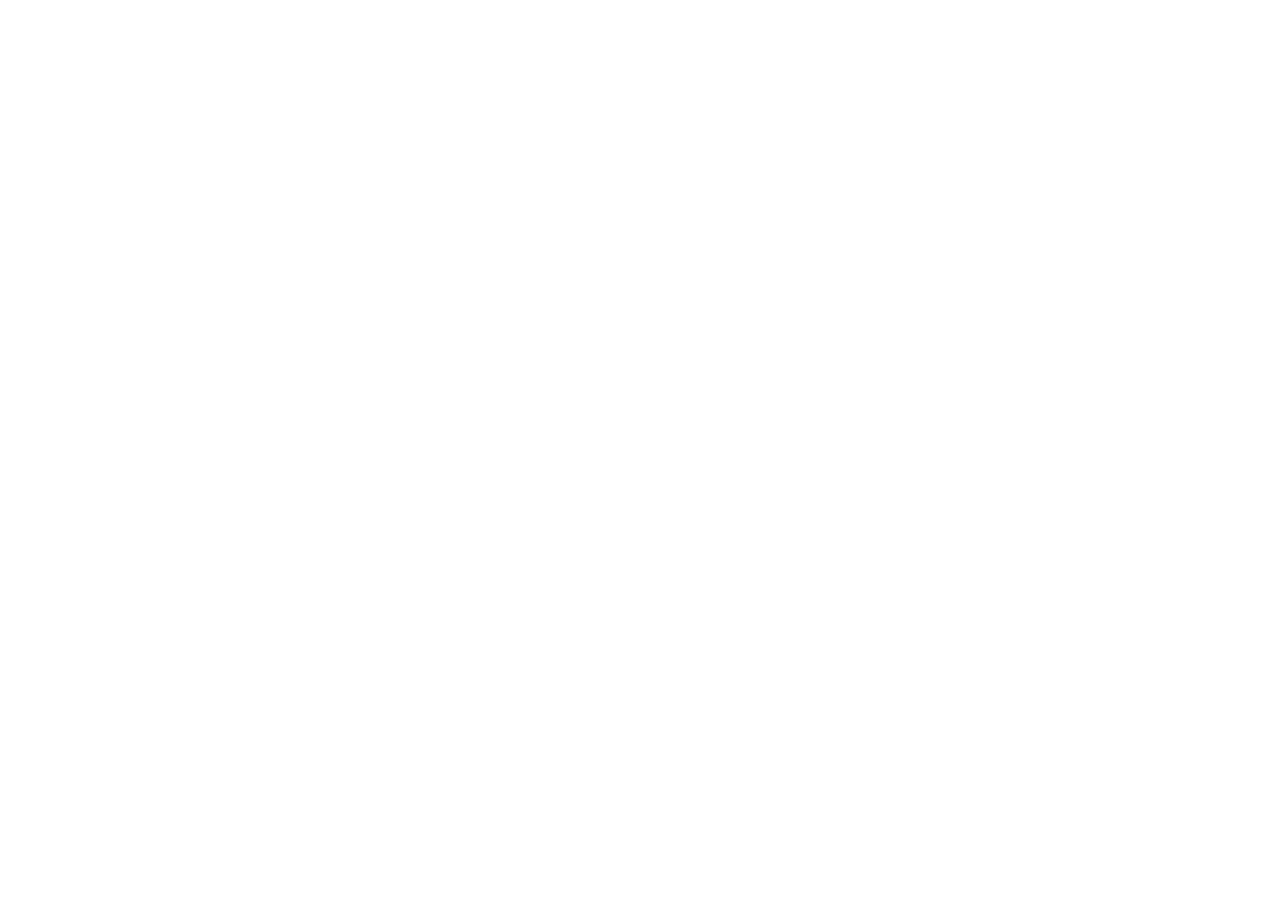
==== index.html @ d4cbd6be "Se subio la estructura dela Pagina" ====
<!DOCTYPE html>
<html lang="en">
<head>
    <meta charset="UTF-8">
    <meta name="viewport" content="width=device-width, initial-scale=1.0">
    <title>Document</title>
</head>
<body>
    
</body>
</html>
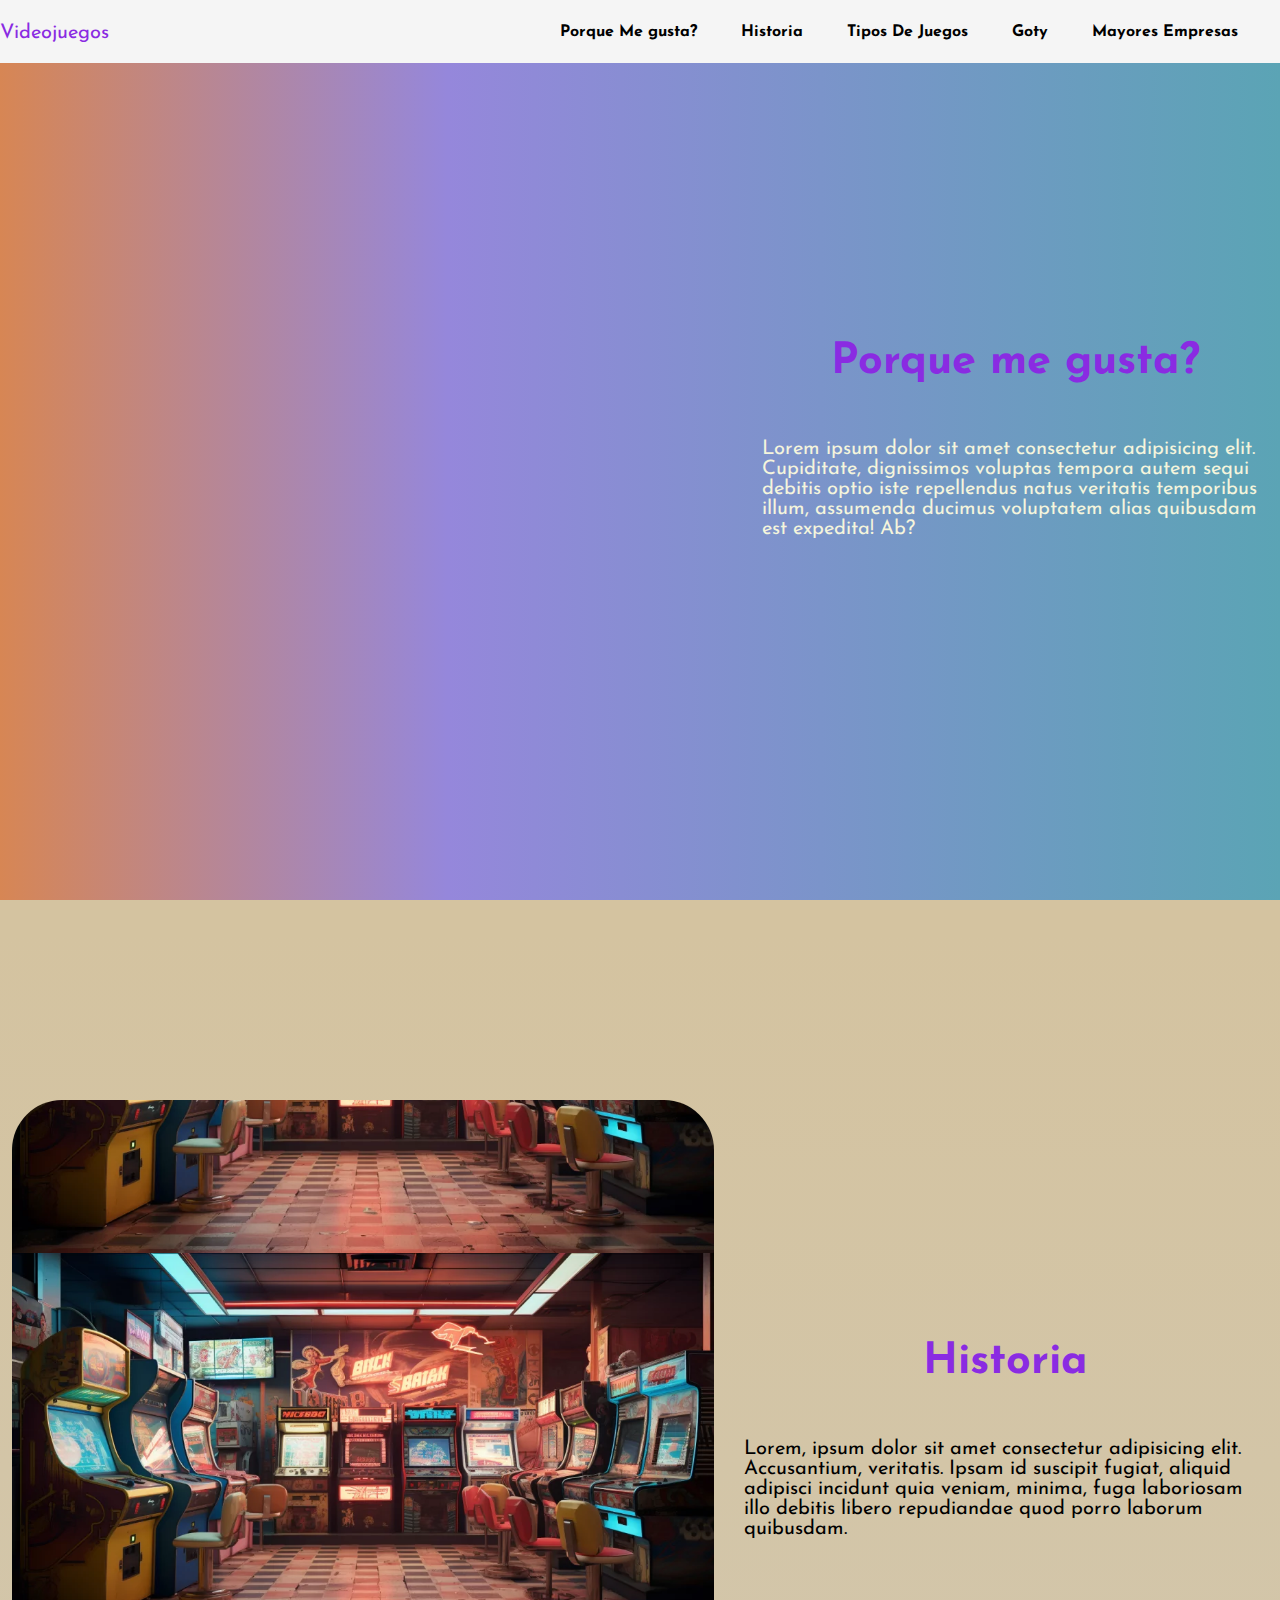
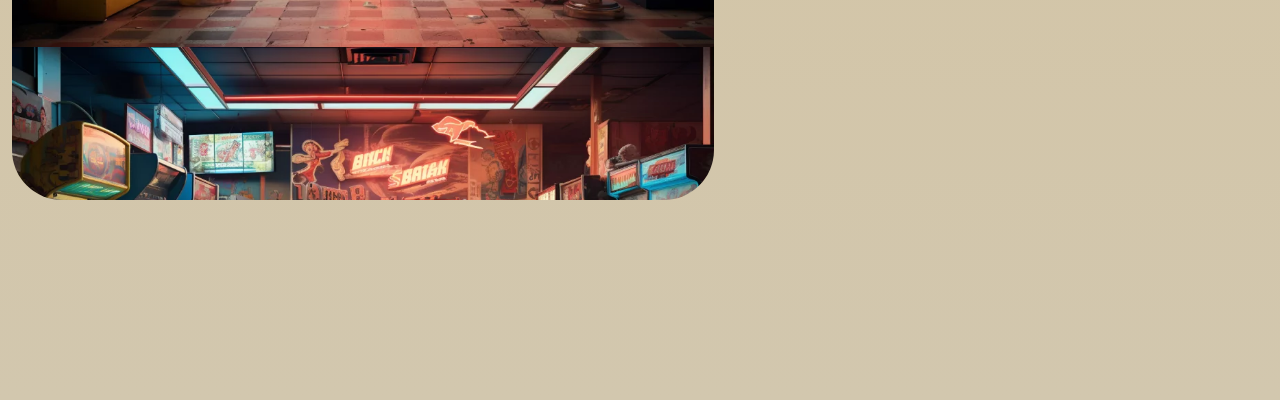
==== commit 26eeabef: "Se adelanto la primera parte del programa" ====
--- a/index.html
+++ b/index.html
@@ -1,11 +1,58 @@
 <!DOCTYPE html>
 <html lang="en">
+
 <head>
     <meta charset="UTF-8">
     <meta name="viewport" content="width=device-width, initial-scale=1.0">
+    <link rel="stylesheet" href="./assets/Estilos/stylesPrincipal.css">
+    <style>
+        @import url('https://fonts.googleapis.com/css2?family=Josefin+Sans&display=swap');
+    </style>
     <title>Document</title>
 </head>
+
 <body>
-    
+
+    <header>
+        <div class="container">
+            <p><span class="colorTit">Videojuegos</span></p>
+            <nav>
+                <a href="#pqg">Porque Me gusta?</a>
+                <a href="#Historia">Historia</a>
+                <a href="#">Tipos De Juegos</a>
+                <a href="#">Goty</a>
+                <a href="#">Mayores Empresas</a>
+            </nav>
+        </div>
+    </header>
+
+    <section id="pqg">
+        <div class="container">
+            <div class="img-container"></div>
+            <div class="texto">
+
+                <h2><span class="colorTit">Porque me gusta?</span></h2>
+                <p>
+                    Lorem ipsum dolor sit amet consectetur adipisicing elit. Cupiditate, dignissimos voluptas tempora
+                    autem sequi debitis optio iste repellendus natus veritatis temporibus illum, assumenda ducimus
+                    voluptatem alias quibusdam est expedita! Ab?
+                </p>
+            </div>
+        </div>
+    </section>
+
+
+    <section id="Historia">
+        <div class="container">
+            <div class="img-container"></div>
+            <div class="texto">
+                <h2><span class="colorTit">Historia</span></h2>
+                <p>Lorem, ipsum dolor sit amet consectetur adipisicing elit. Accusantium, veritatis. Ipsam id suscipit
+                    fugiat, aliquid adipisci incidunt quia veniam, minima, fuga laboriosam illo debitis libero
+                    repudiandae quod porro laborum quibusdam.</p>
+            </div>
+        </div>
+    </section>
 </body>
+
 </html>--- a/assets/Estilos/stylesPrincipal.css
+++ b/assets/Estilos/stylesPrincipal.css
@@ -0,0 +1,205 @@
+* {
+    box-sizing: border-box;
+}
+
+html {
+    scroll-behavior: smooth;
+}
+
+
+body {
+    font-family: 'Roboto', 'sans-serif';
+    margin: 0;
+}
+
+h1 {
+    font-size: 3.5em;
+}
+
+h2 {
+    font-size: 2.7em
+}
+
+;
+
+h3 {
+    font-size: 2em;
+}
+
+p {
+    font-size: 1.25em;
+}
+
+ul {
+    list-style: none;
+}
+
+li {
+    font-size: 1.25em;
+}
+
+button {
+    font-size: 1.5zem;
+    font-weight: bold;
+    padding: 18px 20px;
+    border-radius: 10px;
+    border: 1px solid rgba(0, 0, 0, 0.5);
+    box-shadow: 2px 2px 18px rgba(0, 0, 0, 0.5);
+    color: white;
+    background-color: blueviolet;
+}
+
+button:hover {
+    background-color: rgb(101, 33, 165);
+}
+
+.container {
+    max-width: 1400px;
+    margin: auto;
+}
+
+.colorTit {
+    color: blueviolet;
+    font-family: 'Josefin Sans', sans-serif;
+}
+
+header {
+    background-color: rgb(245, 245, 245);
+}
+
+header .container {
+    display: flex;
+    flex-direction: column;
+    align-items: center;
+}
+
+header nav {
+    display: flex;
+    justify-content: center;
+    padding-bottom: 25px;
+}
+
+header a {
+    padding: 5px 12px;
+    text-decoration: none;
+    font-weight: bold;
+    color: black;
+    margin: 0 10px;
+    font-family: 'Josefin Sans', sans-serif;
+}
+
+header a:hover {
+    color: blueviolet;
+}
+
+#pqg .container {
+    text-align: center;
+    padding: 200px 12px;
+}
+
+#pqg {
+
+    background: rgb(215,134,84);
+    background: linear-gradient(90deg, rgba(215,134,84,1) 0%, rgba(149,135,219,1) 35%, rgba(91,164,181,1) 100%);
+}
+
+
+
+header {
+    position: fixed;
+    width: 100%;
+}
+
+header .container {
+    flex-direction: row;
+    justify-content: space-between;
+}
+
+header nav {
+    flex-direction: row;
+    padding-bottom: 0;
+    padding-right: 20px;
+}
+
+#pqg .container {
+    display: flex;
+    justify-content: space-evenly;
+
+}
+
+#pqg .texto {
+    width: 50%;
+    max-width: 600px;
+    text-align: initial;
+    padding-left: 50px;
+    display: flex;
+    flex-direction: column;
+    align-items: center;
+    justify-content: center;
+    font-family: 'Josefin Sans', sans-serif;
+    color: beige;
+
+}
+
+#pqg .img-container {
+    border-radius: 50px;
+    background-image: url('../img/stt.gif');
+    background-size: cover;
+    background-position: center center;
+    height: 500px;
+    width: 800px;
+
+}
+
+#pqg h2 {
+    margin-top: 0px;
+}
+
+
+
+
+#Historia {
+
+    background: rgb(210, 199, 174);
+    background: linear-gradient(0deg, rgba(210, 199, 174, 1) 0%, rgba(212, 195, 160, 1) 97%);
+}
+
+#Historia .container {
+    display: flex;
+    justify-content: space-evenly;
+
+}
+
+#Historia .texto {
+
+    width: 50%;
+    max-width: 600px;
+    text-align: initial;
+    padding-left: 30px;
+    display: flex;
+    flex-direction: column;
+    align-items: center;
+    justify-content: center;
+    font-family: 'Josefin Sans', sans-serif;
+    color: black;
+
+}
+
+#Historia h2 {
+    margin-top: 0px;
+}
+
+#Historia .container {
+    text-align: center;
+    padding: 200px 12px;
+}
+
+#Historia .img-container {
+    border-radius: 50px;
+    background-image: url('../img/hisPrincipal.webp');
+    background-size: contain;
+    background-position: center center;
+    height: 700px;
+    width: 800px;
+
+}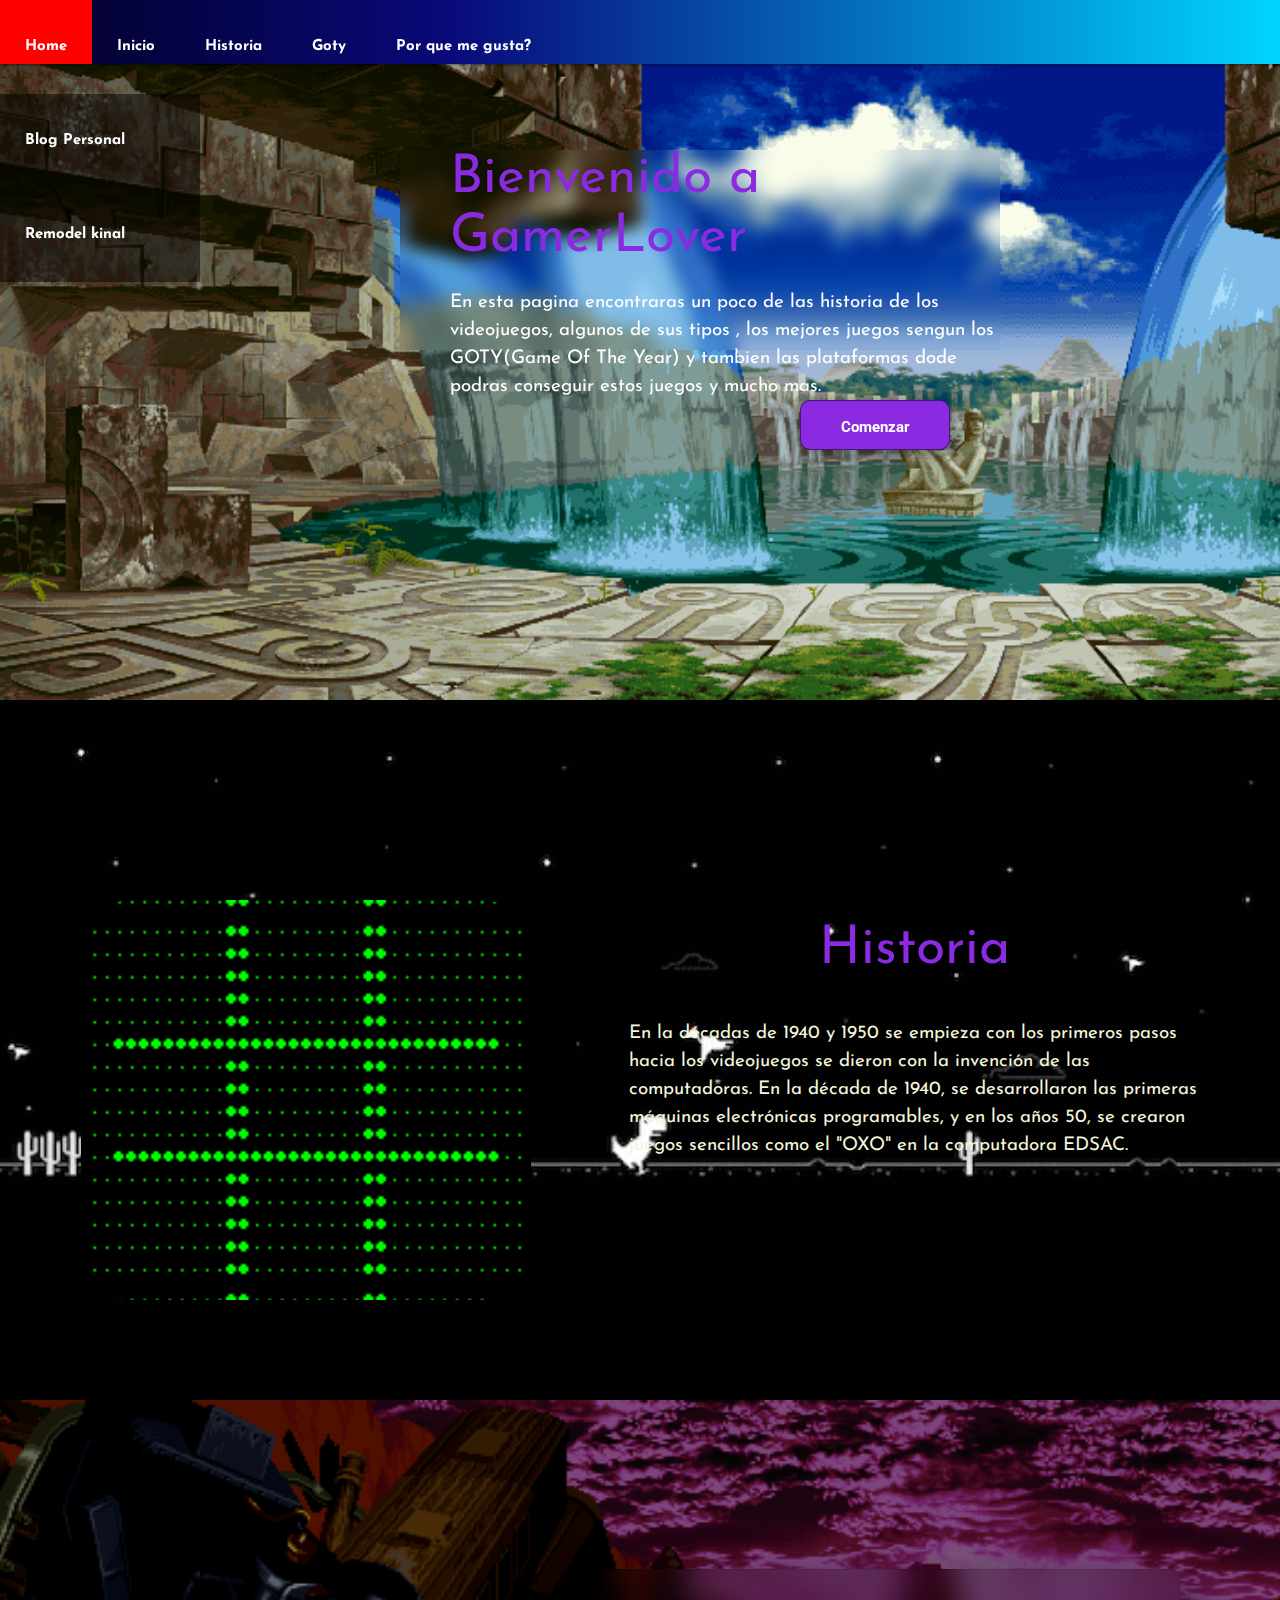
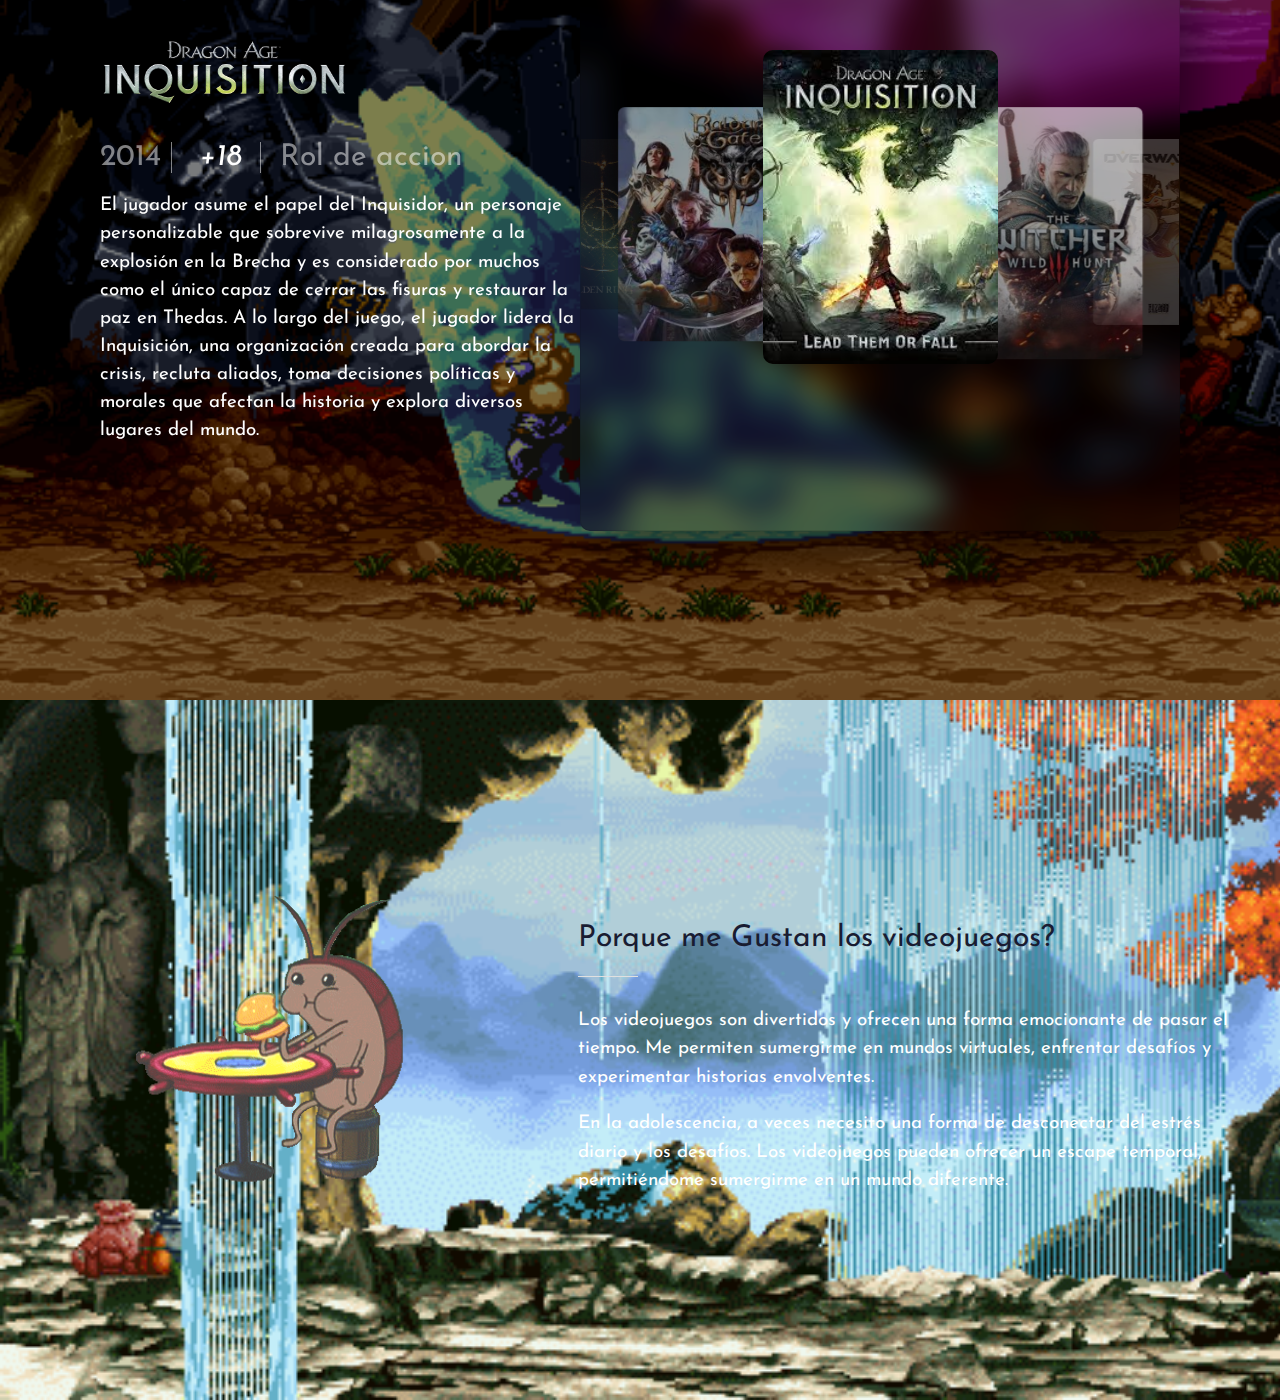
==== commit 747cc168: "Se termino la primera y la segunda parte del proyecto" ====
--- a/index.html
+++ b/index.html
@@ -5,23 +5,43 @@
     <meta charset="UTF-8">
     <meta name="viewport" content="width=device-width, initial-scale=1.0">
     <link rel="stylesheet" href="./assets/Estilos/stylesPrincipal.css">
+    <link rel="stylesheet" href="./assets/font-awesome-4.7.0/css/font-awesome.min.css">
+    <link rel="stylesheet" href="https://cdnjs.cloudflare.com/ajax/libs/materialize/1.0.0/css/materialize.min.css">
     <style>
         @import url('https://fonts.googleapis.com/css2?family=Josefin+Sans&display=swap');
     </style>
+    <style>
+        @import url('https://fonts.googleapis.com/css2?family=Poppins:ital,wght@0,400;0,500;1,300&display=swap');
+    </style>
+    <link rel="preconnect" href="https://fonts.googleapis.com">
+    <link rel="preconnect" href="https://fonts.gstatic.com" crossorigin>
+    <link href="https://fonts.googleapis.com/css2?family=Archivo+Black&family=Roboto:wght@400;700&display=swap"
+        rel="stylesheet">
     <title>Document</title>
 </head>
 
 <body>
 
     <header>
-        <div class="container">
-            <p><span class="colorTit">Videojuegos</span></p>
+        <div class="container1">
             <nav>
-                <a href="#pqg">Porque Me gusta?</a>
-                <a href="#Historia">Historia</a>
-                <a href="#">Tipos De Juegos</a>
-                <a href="#">Goty</a>
-                <a href="#">Mayores Empresas</a>
+                <ul class="menu-horizontal">
+                    <li>
+                        <a href="#">Home</a>
+                        <ul class="menu-vertical">                            
+                            <li><a href="./assets/Paginas/Biografia.html">Blog Personal</a></li>
+                            <li><a href="./assets/Paginas/Kinal.html">Remodel kinal</a></li>
+                        </ul>
+                    </li>
+                    <li><a href="#pqg">Inicio</a></li>
+                    <li>
+                        <a href="#Historia">Historia</a>
+                        <ul class="menu-vertical"></ul>
+                    </li>
+                    <li><a href="#Goty">Goty</a></li>
+                    <li><a href="#Por">Por que me gusta?</a></li>
+
+                </ul>
             </nav>
         </div>
     </header>
@@ -29,15 +49,15 @@
     <section id="pqg">
         <div class="container">
             <div class="img-container"></div>
-            <div class="texto">
-
-                <h2><span class="colorTit">Porque me gusta?</span></h2>
+            <div class="inicio">
+                <h2><span class="colorTit">Bienvenido a GamerLover</span></h2>
                 <p>
-                    Lorem ipsum dolor sit amet consectetur adipisicing elit. Cupiditate, dignissimos voluptas tempora
-                    autem sequi debitis optio iste repellendus natus veritatis temporibus illum, assumenda ducimus
-                    voluptatem alias quibusdam est expedita! Ab?
-                </p>
-            </div>
+                    En esta pagina encontraras un poco de las historia de los videojuegos, algunos de sus tipos
+                    , los mejores juegos sengun los GOTY(Game Of The Year) y tambien las plataformas dode
+                    podras conseguir estos juegos y mucho mas.
+                </p>
+            </div>
+            <button class="botInicio" onclick="window.location.href='#Historia'">Comenzar</button>
         </div>
     </section>
 
@@ -47,12 +67,223 @@
             <div class="img-container"></div>
             <div class="texto">
                 <h2><span class="colorTit">Historia</span></h2>
-                <p>Lorem, ipsum dolor sit amet consectetur adipisicing elit. Accusantium, veritatis. Ipsam id suscipit
-                    fugiat, aliquid adipisci incidunt quia veniam, minima, fuga laboriosam illo debitis libero
-                    repudiandae quod porro laborum quibusdam.</p>
-            </div>
-        </div>
-    </section>
+                <p> En la décadas de 1940 y 1950 se empieza con los primeros pasos hacia los videojuegos se dieron
+                    con la invención de las computadoras. En la década de 1940, se desarrollaron las
+                    primeras máquinas electrónicas programables, y en los años 50, se crearon
+                    juegos sencillos como el "OXO" en la computadora EDSAC.</p>
+            </div>
+        </div>
+    </section>
+
+
+    <section id="Goty">
+        <div class="banner">
+            <div class="content dragon active">
+                <img src="./assets/img/goty1.png" alt="" class="game-title">
+                <h4>
+                    <span>2014</span>
+                    <span><i>+18</i></span>
+                    <span>Rol de accion</span>
+                </h4>
+                <p>El jugador asume el papel del Inquisidor, un personaje personalizable que sobrevive milagrosamente a
+                    la explosión en la Brecha y es considerado por muchos como el único capaz de cerrar las fisuras y
+                    restaurar la paz en Thedas. A lo largo del juego, el jugador lidera la Inquisición, una organización
+                    creada para abordar la crisis, recluta aliados, toma decisiones políticas y morales que afectan la
+                    historia y explora diversos lugares del mundo.
+                </p>
+            </div>
+            <div class="content fondo2">
+                <img src="./assets/img/goty2.png" alt="" class="game-title">
+                <h4>
+                    <span>2015</span>
+                    <span><i>+18</i></span>
+                    <span>Rol de Accion</span>
+                </h4>
+                <p>"The Witcher 3: Wild Hunt" sigue la historia de Geralt de Rivia, un cazador de monstruos mutado, en
+                    su búsqueda para encontrar a su hija adoptiva, Ciri, quien está siendo perseguida por una misteriosa
+                    fuerza llamada la Cacería Salvaje. Ambientado en un vasto mundo abierto, los jugadores exploran The
+                    Continent, enfrentándose a monstruos, participando en intrigas políticas y tomando decisiones que
+                    afectan la trama.
+                </p>
+
+            </div>
+            <div class="content fondo3">
+                <img src="./assets/img/goty3.png" alt="" class="game-title">
+                <h4>
+                    <span>2016</span>
+                    <span><i>+12</i></span>
+                    <span>FPS</span>
+                </h4>
+                <p>
+                    "Overwatch" es un juego de disparos en primera persona (FPS) desarrollado por Blizzard
+                    Entertainment. Aunque no tiene una historia de campaña tradicional, se centra en un mundo futurista
+                    donde héroes con habilidades especiales luchan para proteger o conquistar objetivos.</p>
+
+            </div>
+            <div class="content fondo4">
+                <img src="./assets/img/goty4.png" alt="" class="game-title">
+                <h4>
+                    <span>2017</span>
+                    <span><i>+12</i></span>
+                    <span>acción-aventura y videojuego posapocalíptico </span>
+                </h4>
+                <p>"The Legend of Zelda: Breath of the Wild" sigue a Link mientras despierta en un Hyrule en ruinas y
+                    enfrenta la amenaza del malvado Calamity Ganon. Los jugadores exploran un vasto mundo abierto,
+                    resuelven rompecabezas en templos y santuarios, y participan en combates variados para mejorar a
+                    Link y prepararse para enfrentar a Ganon y salvar Hyrule.
+                </p>
+
+            </div>
+            <div class="content fondo5">
+                <img src="./assets/img/goty5.png" alt="" class="game-title">
+                <h4>
+                    <span>2018</span>
+                    <span><i>+18</i></span>
+                    <span> Acción-aventura
+                        Hack and slash</span>
+                </h4>
+                <p>El juego se centra en Kratos, un antiguo dios espartano que, después de las trágicas experiencias en
+                    Grecia, ha buscado un nuevo comienzo en Midgard, el reino de la mitología nórdica. Kratos ahora vive
+                    como un hombre en la tierra de los dioses nórdicos y tiene un hijo llamado Atreus. Juntos, emprenden
+                    un viaje para esparcir las cenizas de la difunta esposa y madre de Atreus, Faye, desde la cima de la
+                    montaña más alta de Midgard.
+                </p>
+            </div>
+            <div class="content fondo6">
+                <img src="./assets/img/goty6.png" alt="" class="game-title">
+                <h4>
+                    <span>2019</span>
+                    <span><i>+18</i></span>
+                    <span>acción-aventura</span>
+                </h4>
+                <p>"Sekiro: Shadows Die Twice" se desarrolla en el Japón de la era Sengoku en el siglo XVI. El jugador
+                    asume el papel de Wolf, un shinobi o guerrero ninja, que busca rescatar a su señor secuestrado y
+                    vengarse de sus enemigos. La historia implica elementos de mitología japonesa, guerra feudal y
+                    misterios oscuros.
+                </p>
+            </div>
+            <div class="content fondo7">
+                <img src="./assets/img/goty7.png" alt="" class="game-title">
+                <h4>
+                    <span>2020</span>
+                    <span><i>+18</i></span>
+                    <span>Terror
+                        Acción-aventura</span>
+                </h4>
+                <p>La historia sigue a Ellie, una joven superviviente en un mundo postapocalíptico afectado por una
+                    infección fúngica que convierte a las personas en criaturas hostiles. Ambientado en un Estados
+                    Unidos devastado, el juego se centra en las relaciones, la moralidad y las consecuencias de las
+                    acciones. La trama también aborda temas de venganza y perdón.
+                </p>
+            </div>
+            <div class="content fondo8">
+                <img src="./assets/img/goty8.png" alt="" class="game-title">
+                <h4>
+                    <span>2021</span>
+                    <span><i>+12+</i></span>
+                    <span>acción-aventura y videojuego de plataformas</span>
+                </h4>
+                <p>El juego sigue la historia de Cody y May, una pareja que está a punto de divorciarse. Sin embargo,
+                    sus hijas crean dos muñecos mágicos que cobran vida, representando a sus padres. Los jugadores
+                    asumen el control de estos muñecos, llamados Cody y May, mientras navegan por un mundo surrealista y
+                    mágico creado a partir de elementos cotidianos del hogar.
+                </p>
+            </div>
+            <div class="content fondo9">
+                <img src="./assets/img/goty9.png" alt="" class="game-title">
+                <h4>
+                    <span>2022</span>
+                    <span><i>+16+</i></span>
+                    <span>Rol de acción</span>
+                </h4>
+                <p>"Elden Ring" se desarrolla en un vasto mundo de fantasía creado por Hidetaka Miyazaki, el director de
+                    juegos aclamado por "Dark Souls" y "Bloodborne", junto con la contribución del autor George R. R.
+                    Martin. El juego presenta un mundo rico en mitología, con un enfoque en la exploración y la
+                    narrativa.
+                </p>
+            </div>
+            <div class="content fondo10">
+                <img src="./assets/img/goty10.png" alt="" class="game-title">
+                <h4>
+                    <span>2023</span>
+                    <span><i>+18+</i></span>
+                    <span>Rol</span>
+                </h4>
+                <p>Lorem ipsum dolor sit amet consectetur adipisicing elit. Ipsa iste repellat voluptates, corrupti
+                    asperiores incidunt molestiae fugit quis, velit commodi natus aut consectetur error dolor! Illo
+                    velit a laudantium unde.
+                </p>
+            </div>
+            <div class="carousel-box">
+                <div class="carousel">
+                    <div class="carousel-item" onClick="changeBg('bg-dragon.jpg', 'dragon');">
+                        <img src="./assets/img/dragonPortada.jpg" alt="">
+                    </div>
+
+                    <div class="carousel-item" onClick="changeBg('bg-fondo2.jpg', 'fondo2'); ">
+                        <img src="./assets/img/Portada2.jpg" alt="">
+                    </div>
+
+                    <div class="carousel-item" onclick="changeBg('bg-fondo3.jpg', 'fondo3'); ">
+                        <img src="./assets/img/portada3.jpg" alt="">
+                    </div>
+
+                    <div class="carousel-item" onclick="changeBg('bg-fondo4.jpg', 'fondo4'); ">
+                        <img src="./assets/img/portada4.jpg" alt="">
+                    </div>
+
+                    <div class="carousel-item" onclick="changeBg('bg-fondo5.jpg', 'fondo5'); ">
+                        <img src="./assets/img/portada5.jpg" alt="">
+                    </div>
+
+                    <div class="carousel-item" onclick="changeBg('bg-fondo6.jpg', 'fondo6'); ">
+                        <img src="./assets/img/portada6.jpg" alt="">
+                    </div>
+
+                    <div class="carousel-item" onclick="changeBg('bg-fondo7.jpg', 'fondo7'); ">
+                        <img src="./assets/img/portada7.jpg" alt="">
+                    </div>
+
+                    <div class="carousel-item">
+                        <img src="./assets/img/portada8.jpg" alt="">
+                    </div>
+
+                    <div class="carousel-item" onclick="changeBg('bg-fondo9.jpg', 'fondo9'); ">
+                        <img src="./assets/img/portada9.png" alt="">
+                    </div>
+
+                    <div class="carousel-item" onclick="changeBg('bg-fondo10.jpg', 'fondo10'); ">
+                        <img src="./assets/img/portada10.jpg" alt="">
+                    </div>
+                </div>
+            </div>
+        </div>
+
+    </section>
+
+    <section id="Por">
+        <div class="about">
+            <img src="./assets/img/comiendo.gif" alt="">
+            <div class="about-info">
+                <h2>Porque me Gustan los videojuegos?</h2>
+                <div class="divider"></div>
+                <p> Los videojuegos son divertidos y ofrecen una forma emocionante de pasar el tiempo. Me permiten
+                    sumergirme en mundos virtuales, enfrentar desafíos y experimentar historias envolventes.</p>
+                <p></p>
+                <p></p>
+                <p> En la adolescencia, a veces necesito una forma de desconectar del estrés diario y los desafíos. Los
+                    videojuegos pueden ofrecer un escape temporal, permitiéndome sumergirme en un mundo diferente.</p>
+            </div>
+        </div>
+    </section>
+    <script src="https://code.jquery.com/jquery-3.7.0.js"></script>
+    <script src="https://cdnjs.cloudflare.com/ajax/libs/materialize/1.0.0/js/materialize.min.js"></script>
+    <script src="./assets/Scripts/Principal.js"></script>
+    <script>
+        $(document).ready(function () {
+            $('.carousel').carousel();
+        });
+    </script>
 </body>
 
 </html>--- a/assets/Estilos/stylesPrincipal.css
+++ b/assets/Estilos/stylesPrincipal.css
@@ -1,5 +1,6 @@
 * {
     box-sizing: border-box;
+    font-family: 'Josefin Sans', sans-serif;
 }
 
 html {
@@ -38,7 +39,9 @@
     font-size: 1.25em;
 }
 
-button {
+
+
+.botInicio {
     font-size: 1.5zem;
     font-weight: bold;
     padding: 18px 20px;
@@ -49,13 +52,14 @@
     background-color: blueviolet;
 }
 
-button:hover {
-    background-color: rgb(101, 33, 165);
-}
+.botInicio:hover {
+    background-color: rgb(24, 44, 156);
+}
+
 
 .container {
     max-width: 1400px;
-    margin: auto;
+    margin: 0 auto;
 }
 
 .colorTit {
@@ -71,12 +75,17 @@
     display: flex;
     flex-direction: column;
     align-items: center;
+
+    padding-left: 50px;
 }
 
 header nav {
     display: flex;
-    justify-content: center;
+    justify-content: left;
     padding-bottom: 25px;
+    background: rgb(2, 0, 36);
+    background: linear-gradient(90deg, rgba(2, 0, 36, 1) 0%, rgba(9, 9, 121, 1) 35%, rgba(0, 212, 255, 1) 100%);
+
 }
 
 header a {
@@ -84,26 +93,13 @@
     text-decoration: none;
     font-weight: bold;
     color: black;
-    margin: 0 10px;
-    font-family: 'Josefin Sans', sans-serif;
+    margin: 0 5px;
+
 }
 
 header a:hover {
     color: blueviolet;
 }
-
-#pqg .container {
-    text-align: center;
-    padding: 200px 12px;
-}
-
-#pqg {
-
-    background: rgb(215,134,84);
-    background: linear-gradient(90deg, rgba(215,134,84,1) 0%, rgba(149,135,219,1) 35%, rgba(91,164,181,1) 100%);
-}
-
-
 
 header {
     position: fixed;
@@ -122,34 +118,45 @@
 }
 
 #pqg .container {
-    display: flex;
-    justify-content: space-evenly;
-
-}
-
-#pqg .texto {
-    width: 50%;
+    background-image: url('../img/fonPrincipal.gif');
+    background-size: cover;
+    display: flex;
+    height: 700px;
+    width: 1300px;
+    background-repeat: no-repeat;
+}
+
+#pqg .inicio {
+    width: 90%;
+    height: 200px;
     max-width: 600px;
-    text-align: initial;
+    text-align: left;
     padding-left: 50px;
-    display: flex;
-    flex-direction: column;
-    align-items: center;
-    justify-content: center;
+    margin: 150px -200px 10px 400px;
     font-family: 'Josefin Sans', sans-serif;
-    color: beige;
-
-}
-
-#pqg .img-container {
-    border-radius: 50px;
-    background-image: url('../img/stt.gif');
-    background-size: cover;
-    background-position: center center;
-    height: 500px;
-    width: 800px;
-
-}
+    color: white;
+    backdrop-filter: blur(8px);
+    font-family: 'Roboto', sans-serif;
+}
+
+
+
+
+#pqg .botInicio {
+    position: relative;
+    z-index: 1;
+    margin-top: 400px;
+    margin-bottom: auto;
+    width: 150px;
+    height: 50px;
+}
+
+#pqg .botInicio:active {
+    background-color: red;
+}
+
+
+
 
 #pqg h2 {
     margin-top: 0px;
@@ -158,16 +165,16 @@
 
 
 
-#Historia {
-
-    background: rgb(210, 199, 174);
-    background: linear-gradient(0deg, rgba(210, 199, 174, 1) 0%, rgba(212, 195, 160, 1) 97%);
-}
 
 #Historia .container {
-    display: flex;
     justify-content: space-evenly;
-
+    background-image: url(../img/dino.gif);
+    background-repeat: no-repeat;
+    background-size: cover;
+    display: flex;
+    height: 700px;
+    width: 1300px;
+    padding: 200px 12px;
 }
 
 #Historia .texto {
@@ -181,7 +188,7 @@
     align-items: center;
     justify-content: center;
     font-family: 'Josefin Sans', sans-serif;
-    color: black;
+    color: beige;
 
 }
 
@@ -189,17 +196,397 @@
     margin-top: 0px;
 }
 
-#Historia .container {
-    text-align: center;
-    padding: 200px 12px;
-}
 
 #Historia .img-container {
     border-radius: 50px;
-    background-image: url('../img/hisPrincipal.webp');
+    background-image: url('../img/Gv6N.gif');
     background-size: contain;
     background-position: center center;
+    height: 400px;
+    width: 450px;
+
+}
+
+
+#tipoDeJuego {
+
+    background: rgb(2, 0, 36);
+    background: linear-gradient(90deg, rgba(2, 0, 36, 1) 0%, rgba(9, 9, 121, 1) 35%, rgba(59, 9, 99, 1) 100%);
+}
+
+#tipoDeJuego h1 {
+
+    text-align: center;
+    position: relative;
+    width: 80%;
+    margin: 50px auto;
+
+}
+
+#tipoDeJuego h1::before {
+
+    content: "";
+    display: block;
+    width: 100%;
+    height: 2px;
+    position: absolute;
+    background-color: black;
+    top: 50%;
+    z-index: -1;
+}
+
+#tipoDeJuego h1 span {
+
+
+    padding: 0 15px;
+}
+
+.img-gallery {
+    width: 80%;
+    margin: 50px auto 50px;
+    display: grid;
+    grid-template-columns: repeat(auto-fit, minmax(240px, 1fr));
+    gap: 20px;
+
+}
+
+.img-gallery img {
+
+    width: 100%;
+    cursor: pointer;
+    transition: 1s;
+}
+
+.img-gallery img:hover {
+    transform: scale(1.2);
+}
+
+.ful-img {
+    width: 100%;
+    height: 100vh;
+    background-color: rgba(0, 0, 0, 0.9);
+    position: fixed;
+    top: 0;
+    left: 0;
+    display: none;
+    align-items: center;
+    justify-content: center;
+    z-index: 99;
+}
+
+.ful-img span {
+
+    position: absolute;
+    top: 5%;
+    right: 5%;
+    font-size: 30px;
+    color: #fff;
+
+}
+
+.ful-img img {
+
+    width: 90%;
+    max-width: 600px;
+}
+
+.ful-img .img-description {
+    color: black;
+    text-align: center;
+    position: absolute;
+    bottom: 20px;
+    left: 50%;
+    transform: translateX(-50%);
+}
+
+@media screen and (max-width:400px) {
+    #tipoDeJuego h1 {
+        text-decoration: underline;
+    }
+
+    #tipoDeJuego h1::before {
+        display: none;
+    }
+
+    #tipoDeJuego h1 span {
+        padding: 0;
+    }
+}
+
+:root {
+    -primary: #ff3700;
+}
+
+#Goty {
+    background: #000000;
+    font-family: 'poppins', sans-serif;
+}
+
+#Goty .banner {
+    position: relative;
+    width: 100%;
+    min-height: 100vh;
+    padding: 0 100px;
+    display: flex;
+    justify-content: space-between;
+    align-items: center;
+    background: url(../img/fonfo.webp) no-repeat;
+    background-size: cover;
+    background-position: center;
+    overflow: hidden;
+    transition: 0.5s;
+}
+
+#Goty .banner::before {
+    position: absolute;
+    content: '';
+    top: 0;
+    left: 0;
+    right: 0;
+    bottom: 0;
+    width: 100%;
+    height: 100%;
+    background: rgba(0, 0, 0, 0.5);
+}
+
+
+#Goty .content {
+
+    position: relative;
+    max-width: 550px;
+    display: none;
+    visibility: hidden;
+    transform: scale(0);
+    transition: 0.5;
+}
+
+#Goty .content.active {
+    display: block;
+    visibility: visible;
+    transform: scale(1);
+    transition: 0.5;
+}
+
+
+#Goty .game-title {
+    max-width: 250px;
+
+}
+
+#Goty .content h4 {
+    color: rgba(255, 255, 255, 0.5);
+    font-weight: 400;
+    font-size: 30px;
+}
+
+#Goty .banner .content h4 span {
+
+    padding: 0 10px;
+    border-right: 1px solid rgba(255, 255, 255, 00.5);
+}
+
+
+
+#Goty .banner .content h4 span:first-child {
+    padding-left: 0;
+}
+
+#Goty .content h4 span:last-child {
+
+    border-right: none;
+}
+
+#Goty .banner .content h4 span i {
+    background: var(--primary);
+    color: #ffffff;
+    padding: 0 8px;
+    display: inline-block;
+    border-radius: 2px;
+
+}
+
+#Goty .banner .content .buttonGoty {
+    position: relative;
+
+}
+
+#Goty .buttonGoty {
+    background-color: rgba(255, 255, 255, 0.5);
+    width: 170px;
+
+}
+
+#Goty p {
+    color: #ffffff;
+}
+
+#Goty .banner .content .buttonGoty a {
+    position: relative;
+    display: inline-block;
+    margin-right: 10px;
+    background: var(--primary);
+    color: #ffffff;
+    padding: 6px 20px;
+    text-decoration: none;
+    font-weight: 500;
+    letter-spacing: 1px;
+    text-transform: uppercase;
+    transition: 0.5;
+    cursor: pointer;
+
+
+}
+
+#Goty .banner .container .buttonGoty a:nth-child(2) {
+    background: rgba(0, 0, 0, 0.5);
+    border: 1px solid rgba(255, 255, 255, 0.5);
+
+}
+
+#Goty .banner .container .buttonGoty a:hover:nth-child(2) {
+    background: var(--primary);
+
+}
+
+
+#Goty .banner .carousel-box {
+    position: relative;
+    min-width: 600px;
+    display: flex;
+    justify-content: center;
+    align-items: center;
+    background: rgba(0, 0, 0, 0.2);
+    box-shadow: 20px 20px 50px rgba(0, 0, 0, 0.5);
+    border: 1px solid rgba(0, 0, 0, 0.1);
+    backdrop-filter: blur(15px);
+    border-radius: 10px;
+
+}
+
+#Goty .carousel {
+    position: relative;
+    height: 560px;
+    perspective: 1500;
+}
+
+#Goty .carousel .carousel-item {
+
+    width: 250px;
+    cursor: pointer;
+}
+
+
+#Goty .carousel .carousel-item img {
+    max-width: 235px;
+    border-radius: 10px;
+    transform: translateX(8px) translateY(-100px);
+    object-fit: cover;
+    object-position: center;
+}
+
+
+#Goty .play {
+
+    position: absolute;
+    bottom: 50px;
+    left: 100px;
+    display: inline-flex;
+    justify-content: flex-start;
+    align-items: center;
+    color: #ffffff;
+    text-align: 500;
+    letter-spacing: 1px;
+    font-size: 1.2em;
+    cursor: pointer !important;
+    transition: 0.3s;
+}
+
+#Goty .play i {
+    margin-right: 10px;
+    font-size: 40px;
+    cursor: pointer !important;
+}
+
+#Goty .play:hover {
+    color: var(--primary);
+}
+
+
+
+.about {
+    display: grid;
+    grid-template-columns: repeat(10, 1fr);
+    width: 100vw;
+    align-items: center;
+    display: flex;
     height: 700px;
-    width: 800px;
-
+    width: 1300px;
+    background-image: url(../img/cascada.gif);
+    background-repeat: no-repeat;
+    background-size: cover;
+}
+
+.about img {
+    width: 100%;
+    grid-column: 1/5;
+    padding-left: 20px;
+}
+
+.about-info {
+    grid-column: 5/10;
+    padding: 3em;
+    color: #ffffff;
+}
+
+.about-info h2 {
+    font-size: 2em;
+    color: #191c32;
+}
+
+.divider {
+    height: 4px;
+    width: 60px;
+    background-color: aqua;
+    margin-top: 5px;
+    margin-bottom: 2em;
+}
+
+.about p {
+    margin-bottom: 1em;
+}
+
+
+.menu-horizontal{
+	list-style: none;
+	display: flex;
+	justify-content: space-around;
+}
+.menu-horizontal > li > a{
+	display: block;
+	padding: 15px 20px;
+	color: white;
+	text-decoration: none;
+}
+.menu-horizontal > li:hover{
+	background-color: red;
+}
+.menu-vertical{
+	position: absolute;
+	display: none;
+	list-style: none;
+	width: 200px;
+	background-color: rgba(0, 0, 0, .5);
+}
+.menu-horizontal li:hover .menu-vertical{
+	display: block;
+}
+.menu-vertical li:hover{
+	background-color: black;
+}
+
+.menu-vertical li a{
+	display: block;
+	color: white;
+	text-decoration: none;
+	padding: 15px 15px 15px 20px;
 }